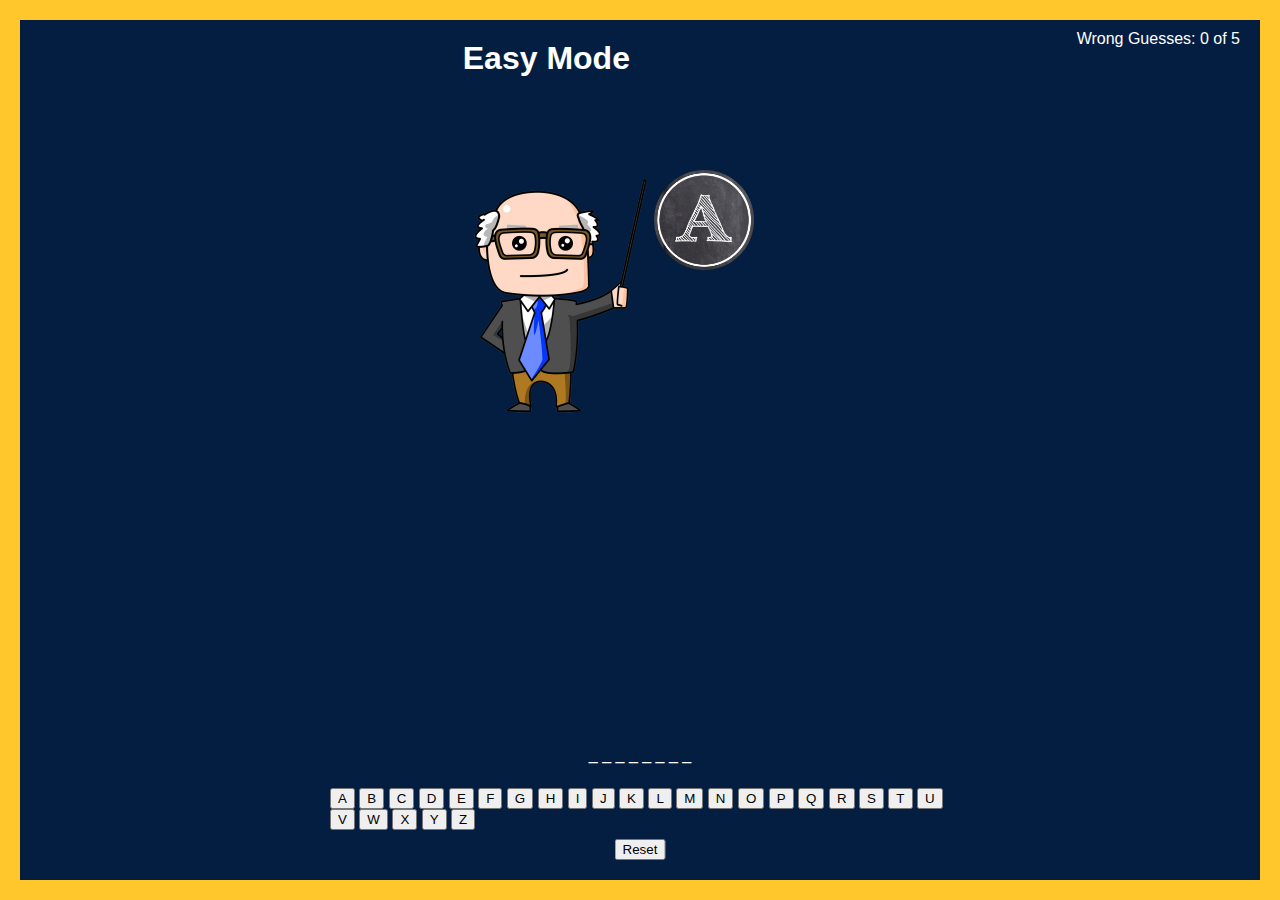
==== JsHangMan/easyMode.html @ eb8d37af "gameLogic.js moved to JsHangMan" ====
<!DOCTYPE html>
<html lang="en">
<head>
    <meta charset="UTF-8">
    <meta name="viewport" content="width=device-width, initial-scale=1.0">
    
    <link rel="stylesheet" href="style.css">
    <link ref="stylesheet" href="https://stackpath.bootstrapcdn.com/bootstrap/4.4.1/css/bootstrap.min.css">
    <title>EASY</title>
</head>
<body>
    <div class="container">
        <h1 class="text-center">Easy Mode</h1>
        <div class="float-right" style="">Wrong Guesses: <span id="mistakes">0</span> of <span id="maxWrong"></span></div>
        <div class="text-center">
            <img src="images/teacher1.png" alt="teacher" class="teacher-pic" height="250" width="250">
            <img src="images/0.png" alt="Grade of A" id="hangmanPic" class="hangman-pic" height="100" width="100">
            <p id="wordSpotlight" class="word-spotlight">The word to guess</p>
            <div class="keyboard-container" id="keyboard"></div>
            <div class="reset-button-container">
                <button class="btn btn-info" onClick="reset()">Reset</button>                
            </div>
        </div>
    </div>
<script src="gameLogic.js"></script>
</body>
</html>
---- JsHangMan/style.css ----
body {
    display: flex;
    flex-direction: column;
    align-items: center;
    height: 100vh;
    margin: 0;
    font-family: Arial, sans-serif;
    background-color: #041e42;
    border: 20px solid #ffc72c;
    box-sizing: border-box;
    position: relative;
}
.button-container {
    text-align: center;
    display: flex;
    flex-direction: column;
    align-items: center;
    justify-content: center;
    height: 100%; /* Take full height of the remaining space */
}
.button-container button {
    margin: 10px;
    padding: 10px 20px;
    font-size: 16px;
    cursor: pointer; /* Placeholder for now */
}
h1 {
    color: white;
    margin-top: 10px;
    position: absolute;
    top: 10px; /* Position the header 10px below the top border */
}

.float-right {
    color: white;
    position: absolute;
    top: 10px;
    right: 20px;
}

.reset-button-container {
    position: absolute;
    bottom: 20px;
    left: 50%;
    transform: translateX(-50%);
}

.keyboard-container {
    position: absolute;
    bottom: 50px; 
    left: 50%;
    transform: translateX(-50%);
}

.word-spotlight {
    position: absolute;
    bottom: 100px; 
    left: 50%;
    transform: translateX(-50%);
    text-align: center;
    width: 100%;
    color: white;
}

.hangman-pic {
    position: relative;
    top: 0px; /* Adjust this value to change the vertical position */
    left: -25%;
    transform: translate(25%, 0); /* Adjust the first value to change horizontal justification */
}

.teacher-pic {
    position: relative;
    top: 150px; 
    left: 50%;
    transform: translate(-80%, 0);
}

.message {
    color: white;
    font-size: 24px;
    text-align: center;
}
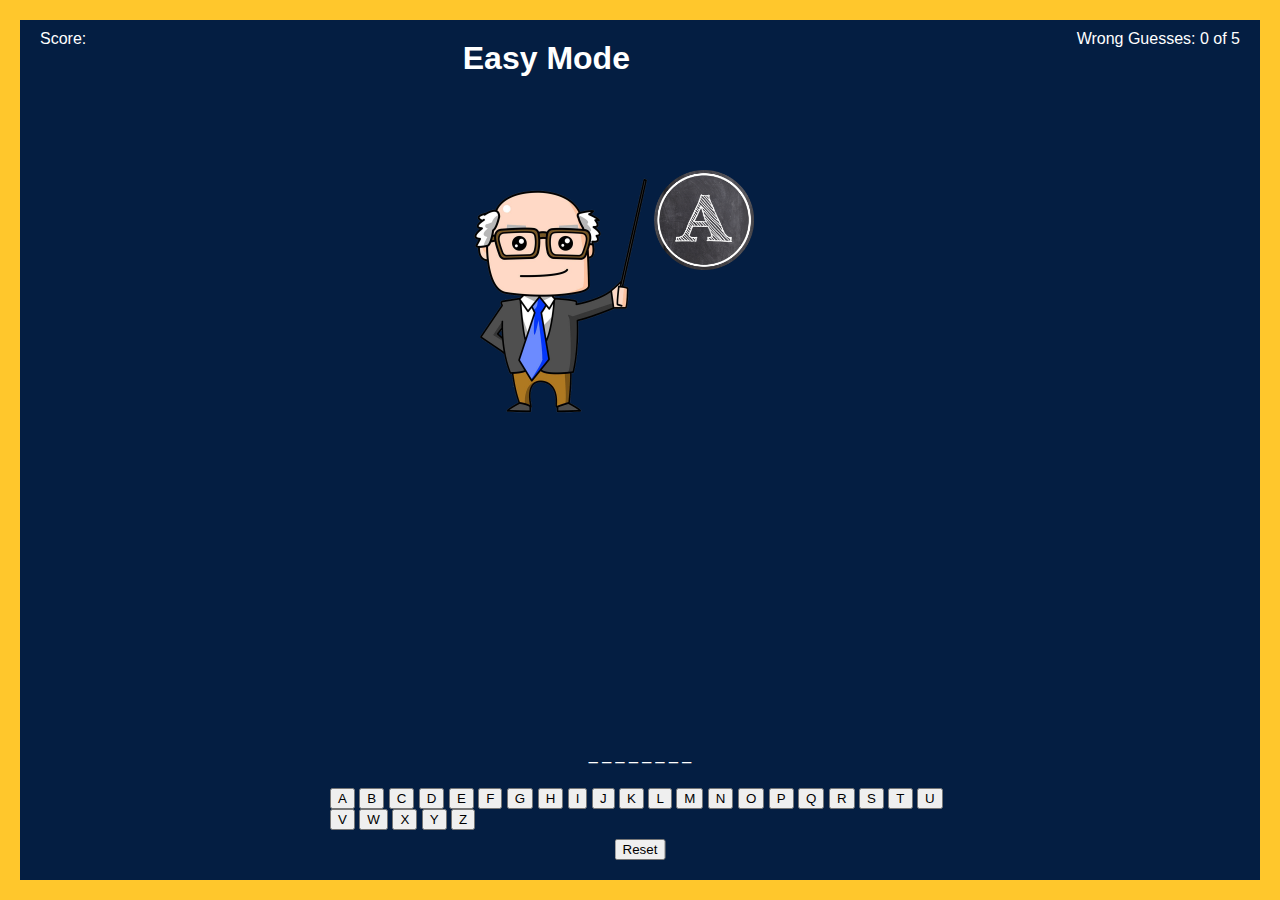
==== commit be8b2c1e: "udpates" ====
--- a/JsHangMan/easyMode.html
+++ b/JsHangMan/easyMode.html
@@ -11,7 +11,8 @@
 <body>
     <div class="container">
         <h1 class="text-center">Easy Mode</h1>
-        <div class="float-right" style="">Wrong Guesses: <span id="mistakes">0</span> of <span id="maxWrong"></span></div>
+        <div class="float-left">Score: <span id="score"></span></div>
+        <div class="float-right">Wrong Guesses: <span id="mistakes">0</span> of <span id="maxWrong"></span></div>
         <div class="text-center">
             <img src="images/teacher1.png" alt="teacher" class="teacher-pic" height="250" width="250">
             <img src="images/0.png" alt="Grade of A" id="hangmanPic" class="hangman-pic" height="100" width="100">
--- a/JsHangMan/style.css
+++ b/JsHangMan/style.css
@@ -38,6 +38,12 @@
     right: 20px;
 }
 
+.float-left {
+    color: white;
+    position: absolute;
+    top: 10px;
+    left: 20px;
+}
 .reset-button-container {
     position: absolute;
     bottom: 20px;
@@ -72,7 +78,7 @@
 .teacher-pic {
     position: relative;
     top: 150px; 
-    left: 50%;
+    left: 50%;    
     transform: translate(-80%, 0);
 }
 
@@ -80,4 +86,12 @@
     color: white;
     font-size: 24px;
     text-align: center;
+}
+
+#game-title {
+    color: white;
+    text-align: center;
+    max-width: 100%;
+    height: auto;
+    width: auto;
 }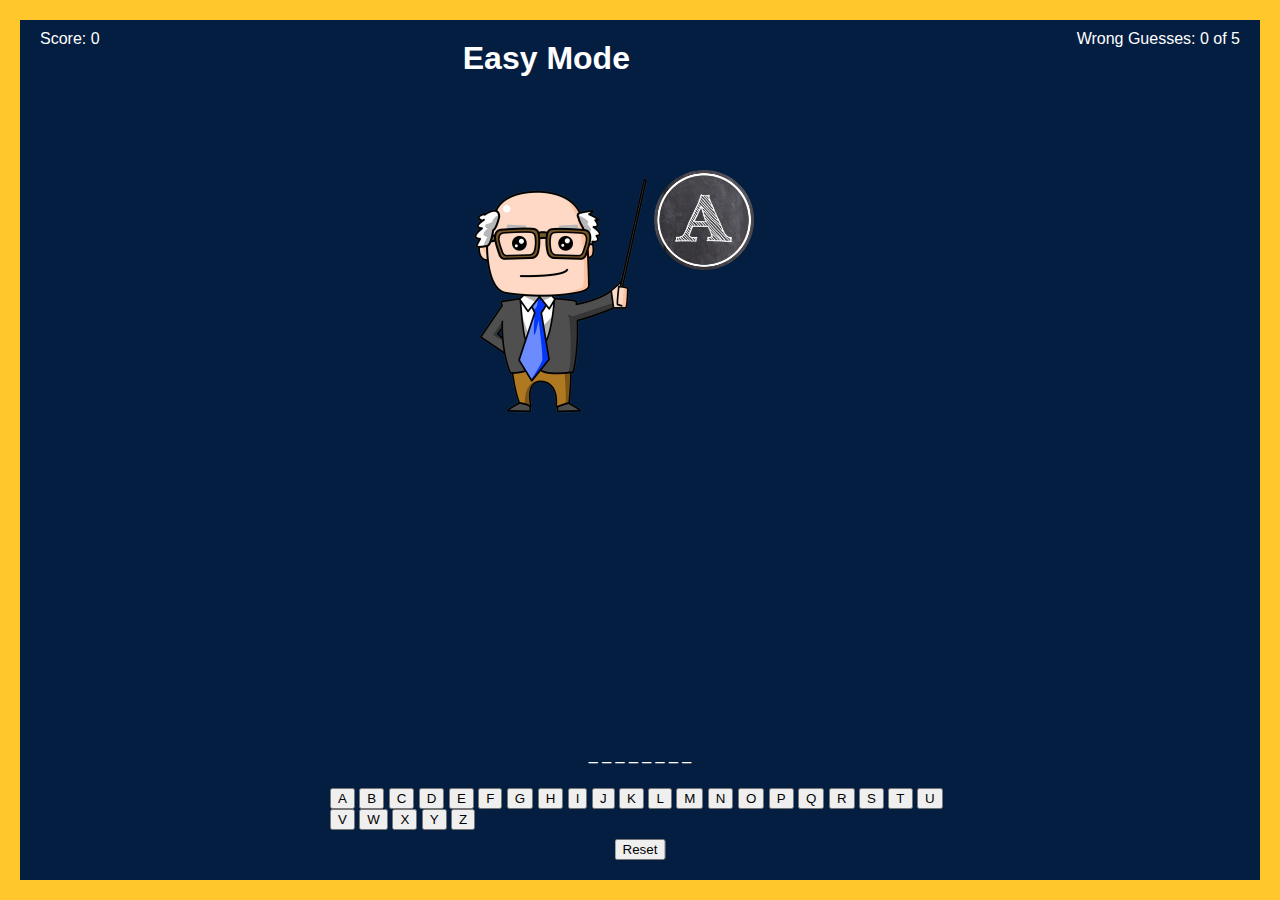
==== commit 07743d05: "score system implemented" ====
--- a/JsHangMan/easyMode.html
+++ b/JsHangMan/easyMode.html
@@ -11,7 +11,7 @@
 <body>
     <div class="container">
         <h1 class="text-center">Easy Mode</h1>
-        <div class="float-left">Score: <span id="score"></span></div>
+        <div class="float-left">Score: <span id="score">0</span></div>
         <div class="float-right">Wrong Guesses: <span id="mistakes">0</span> of <span id="maxWrong"></span></div>
         <div class="text-center">
             <img src="images/teacher1.png" alt="teacher" class="teacher-pic" height="250" width="250">
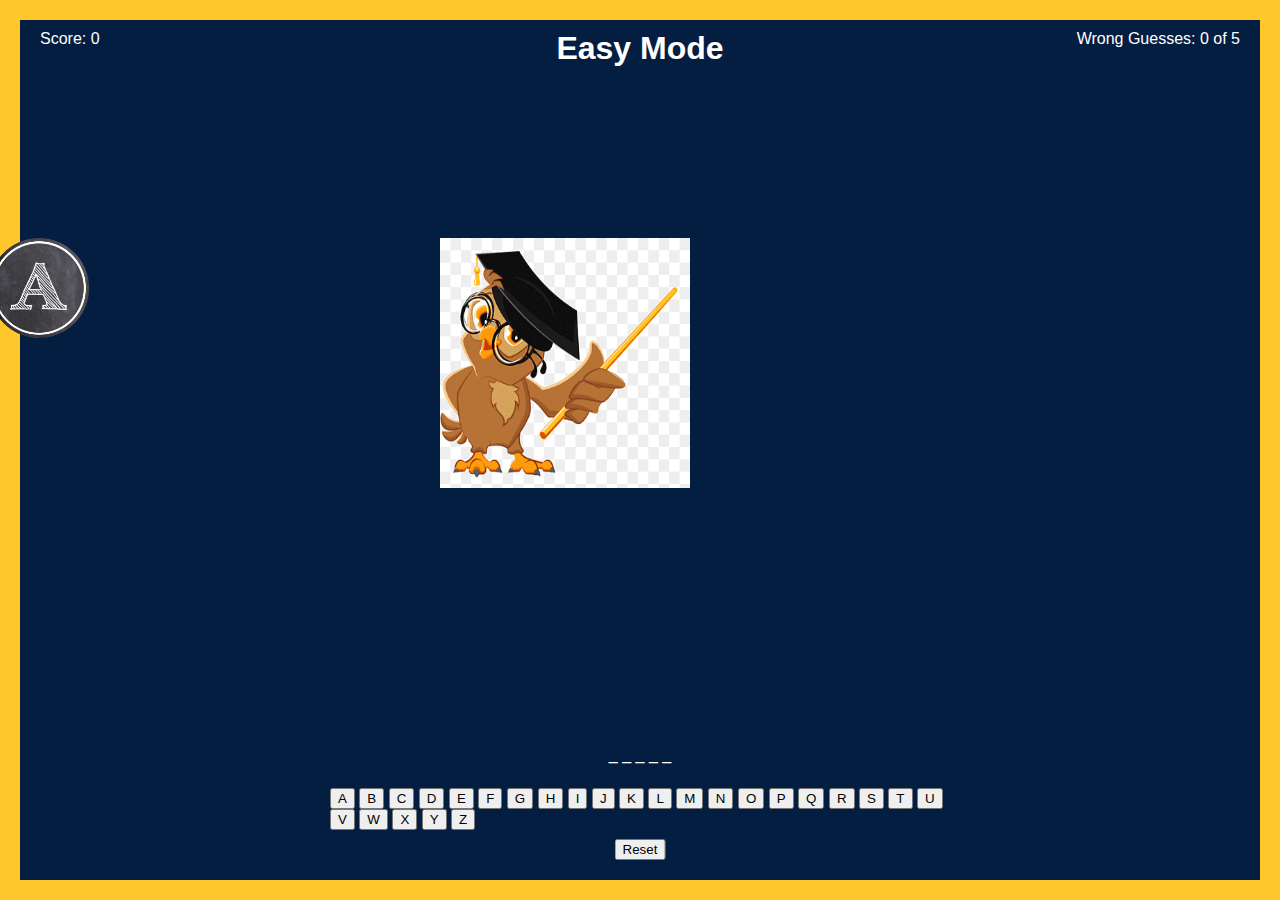
==== commit cbd8d7d0: "commit to Dev1_Braxton" ====
--- a/JsHangMan/easyMode.html
+++ b/JsHangMan/easyMode.html
@@ -9,14 +9,18 @@
     <title>EASY</title>
 </head>
 <body>
-    <div class="container">
+    <header>
         <h1 class="text-center">Easy Mode</h1>
         <div class="float-left">Score: <span id="score">0</span></div>
         <div class="float-right">Wrong Guesses: <span id="mistakes">0</span> of <span id="maxWrong"></span></div>
-        <div class="text-center">
-            <img src="images/teacher1.png" alt="teacher" class="teacher-pic" height="250" width="250">
+    </header>
+    <div class="container">
+        <div class="image-container">
+            <img src="images/professorHoot.png" alt="teacher" class="teacher-pic" height="250" width="250">
             <img src="images/0.png" alt="Grade of A" id="hangmanPic" class="hangman-pic" height="100" width="100">
             <p id="wordSpotlight" class="word-spotlight">The word to guess</p>
+        </div>
+        <div class="text-center">
             <div class="keyboard-container" id="keyboard"></div>
             <div class="reset-button-container">
                 <button class="btn btn-info" onClick="reset()">Reset</button>                
--- a/JsHangMan/style.css
+++ b/JsHangMan/style.css
@@ -1,6 +1,6 @@
 body {
-    display: flex;
-    flex-direction: column;
+    /*display: flex;
+    flex-direction: column; */
     align-items: center;
     height: 100vh;
     margin: 0;
@@ -10,6 +10,7 @@
     box-sizing: border-box;
     position: relative;
 }
+
 .button-container {
     text-align: center;
     display: flex;
@@ -24,11 +25,18 @@
     font-size: 16px;
     cursor: pointer; /* Placeholder for now */
 }
+
+.header {
+    height: 100px;
+    margin: auto;
+}
+
+
 h1 {
     color: white;
     margin-top: 10px;
-    position: absolute;
     top: 10px; /* Position the header 10px below the top border */
+    text-align: center;
 }
 
 .float-right {
@@ -44,6 +52,19 @@
     top: 10px;
     left: 20px;
 }
+
+.image-container {
+    height: 300px;
+    margin: auto;
+}
+
+.teacher-pic {
+    position: relative;
+    top: 150px; 
+    left: 50%;    
+    transform: translate(-80%, 0);
+}
+
 .reset-button-container {
     position: absolute;
     bottom: 20px;
@@ -75,13 +96,6 @@
     transform: translate(25%, 0); /* Adjust the first value to change horizontal justification */
 }
 
-.teacher-pic {
-    position: relative;
-    top: 150px; 
-    left: 50%;    
-    transform: translate(-80%, 0);
-}
-
 .message {
     color: white;
     font-size: 24px;
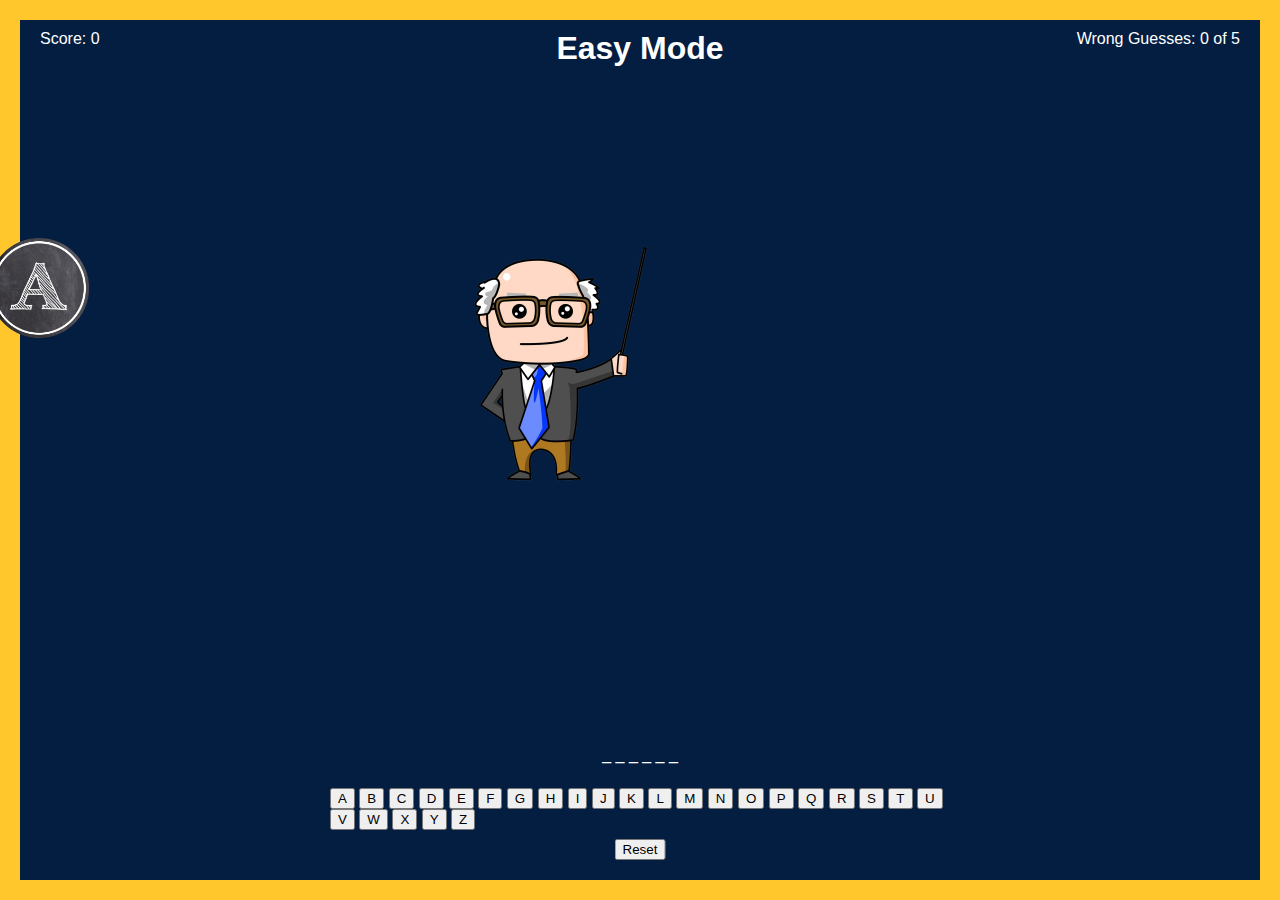
==== commit f497e107: "fixed med and hard" ====
--- a/JsHangMan/easyMode.html
+++ b/JsHangMan/easyMode.html
@@ -5,22 +5,19 @@
     <meta name="viewport" content="width=device-width, initial-scale=1.0">
     
     <link rel="stylesheet" href="style.css">
+    <!--Include the blow style sheet reference in order to generate the keyboard-->
     <link ref="stylesheet" href="https://stackpath.bootstrapcdn.com/bootstrap/4.4.1/css/bootstrap.min.css">
     <title>EASY</title>
 </head>
 <body>
-    <header>
+    <div class="container">
         <h1 class="text-center">Easy Mode</h1>
         <div class="float-left">Score: <span id="score">0</span></div>
         <div class="float-right">Wrong Guesses: <span id="mistakes">0</span> of <span id="maxWrong"></span></div>
-    </header>
-    <div class="container">
-        <div class="image-container">
-            <img src="images/professorHoot.png" alt="teacher" class="teacher-pic" height="250" width="250">
+        <div class="text-center">
+            <img src="images/teacher1.png" alt="teacher" class="teacher-pic" height="250" width="250">
             <img src="images/0.png" alt="Grade of A" id="hangmanPic" class="hangman-pic" height="100" width="100">
             <p id="wordSpotlight" class="word-spotlight">The word to guess</p>
-        </div>
-        <div class="text-center">
             <div class="keyboard-container" id="keyboard"></div>
             <div class="reset-button-container">
                 <button class="btn btn-info" onClick="reset()">Reset</button>                
